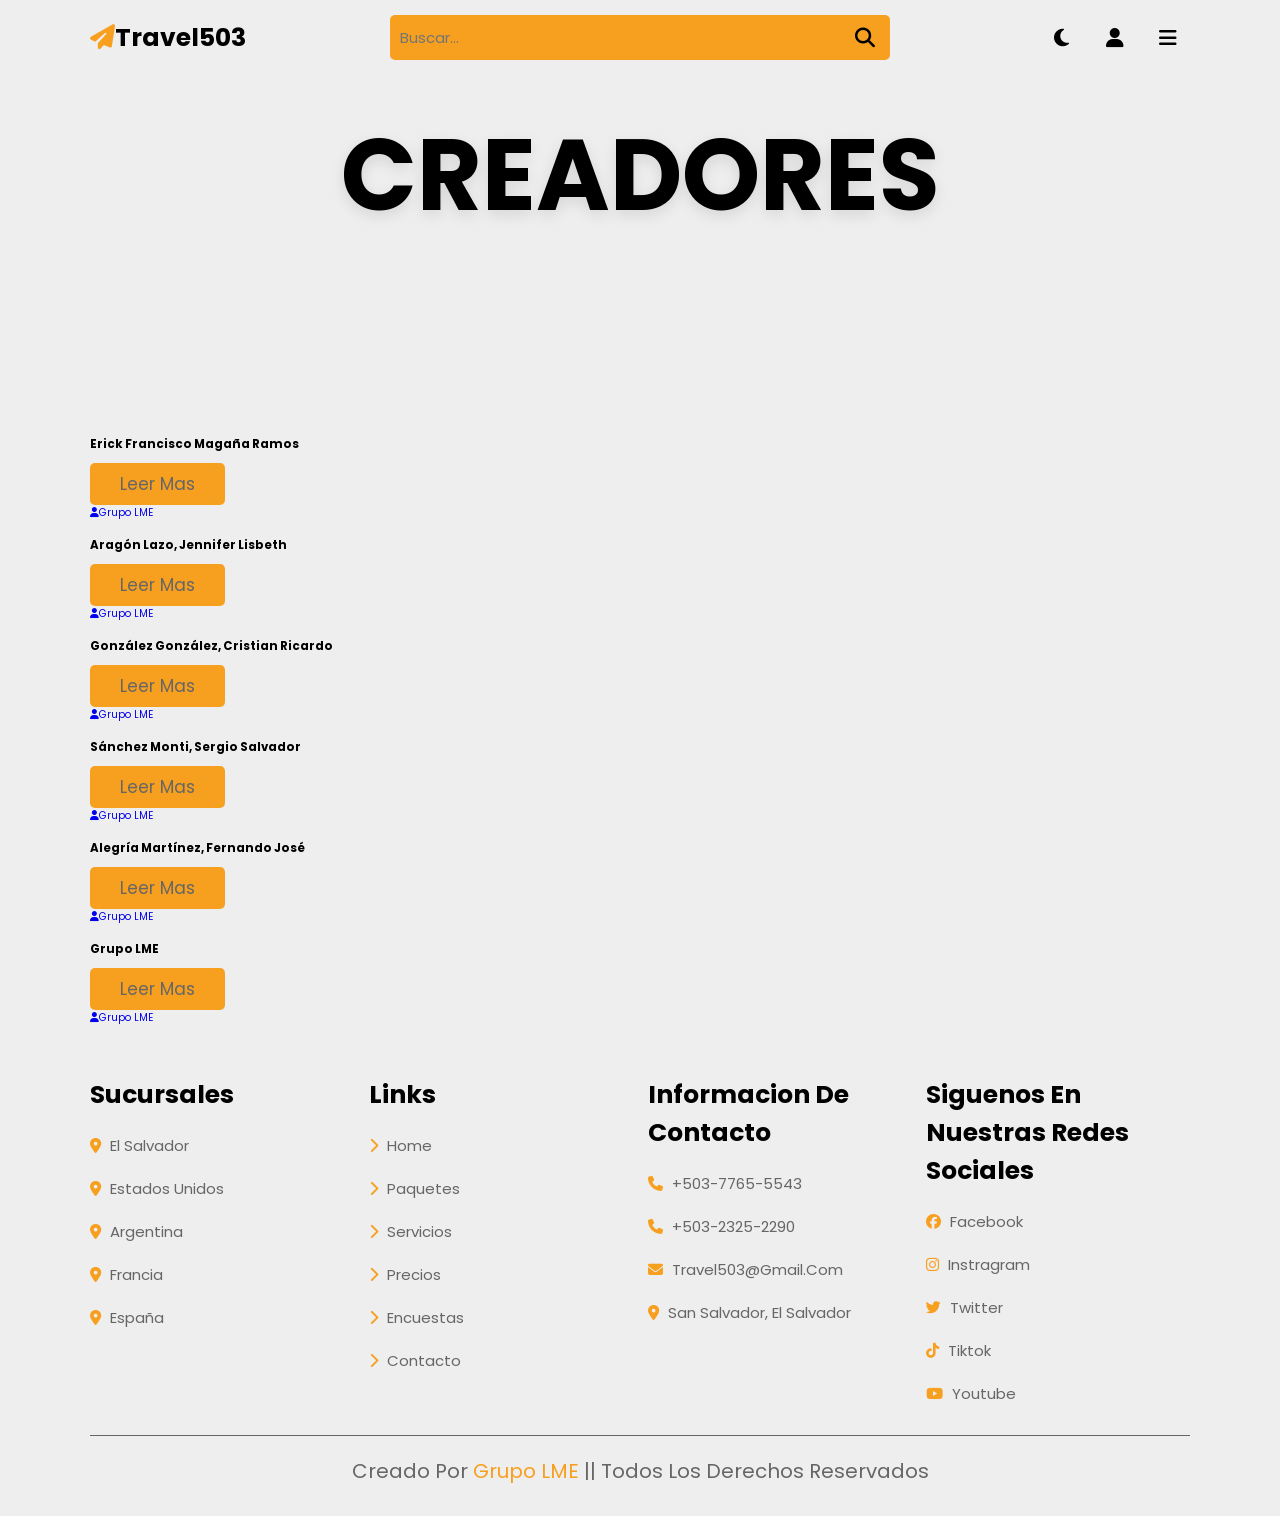
==== poyectolme/Creadores.html @ 89e0cf83 "Add files via upload" ====
<!DOCTYPE html>
<html lang="en">
<head>
    <meta charset="UTF-8">
    <meta http-equiv="X-UA-Compatible" content="IE=edge">
    <meta name="viewport" content="width=device-width, initial-scale=1.0">
    <title>Creadores</title> 

    <link  rel="stylesheet"  href="https://cdn.jsdelivr.net/npm/swiper@9/swiper-bundle.min.css"/>

    <!--font awesome cdn link-->
    <link rel="stylesheet" href="https://cdnjs.cloudflare.com/ajax/libs/font-awesome/6.3.0/css/all.min.css">

    <!--custom css file cdn link-->
    <link rel="stylesheet" href="css/estilos.css">

</head>
<body>

<!--header inicio-->

<header class="header">

    <a href="#" class="logo"><i class="fas fa-paper-plane"></i>travel503</a>

    <form action="" class="search-form">
        <input type="search" name="" placeholder="Buscar..." id="searchBox">
        <label for="searchBox" class="fas fa-search"></label>
    </form>

    <div class="icons">
        <div class="fas fa-search" id="search-btn"></div>
        <div class="fas fa-moon" id="theme-btn"></div>
        <div class="fas fa-user" id="login-btn"></div>
        <div class="fas fa-bars" id="menu-btn"></div>
    </div>

    <nav class="navbar">
        <a href="anteproyecto.html#home">home</a>
        <a href="anteproyecto.html#packages">paquetes</a>
        <a href="anteproyecto.html#services">servicios</a>
        <a href="anteproyecto.html#princing">precios</a>
        <a href="anteproyecto.html#review">clientes</a>
        <a href="Creadores.html">Creadores</a>
        <a href="contactos.html">contactanos</a>
    </nav>

    <form action="" class="login-form">

        <div class="inputBox">
            <span>Nombre del usuario</span>
            <input type="text" placeholder="Ingresa tu nombre">
        </div>

        <div class="inputBox">
            <span>contraseña</span>
            <input type="password" placeholder="Ingresa tu contraseña">
        </div>

        <div class="remember">
            <input type="checkbox" name="" id="login-remember">
            <label for="login-remember">Recordar</label>
        </div>

        <input type="submit" class="btn" value="login">

    </form>

</header>

<!--Creadores-->

<div class="heading" style="background: url(img/aboutus.jpg) no-repeat">
    <h1>Creadores</h1>
</div>

<section class="creators" id="creators">

    <div class="box-container">

        <div class="box">
            <div class="image">
                <img src="img/erick.svg" alt="">
            </div>
            <div class="content">
                <h3>Erick Francisco Magaña Ramos</h3>
                <a href="#" class="btn">Leer mas</a>
                <div class="icons">
                    <a href="#"> <i class="fas fa-user"></i>Grupo LME</a>
                </div>
            </div>
        </div>

        <div class="box">
            <div class="image">
                <img src="img/Jenny.svg" alt="">
            </div>
            <div class="content">
                <h3>Aragón Lazo,  Jennifer Lisbeth</h3>
                <a href="#" class="btn">Leer mas</a>
                <div class="icons">
                    <a href="#"> <i class="fas fa-user"></i>Grupo LME</a>
                </div>
            </div>
        </div>

        <div class="box">
            <div class="image">
                <img src="img/Cristian.svg" alt="">
            </div>
            <div class="content">
                <h3>González González, Cristian Ricardo</h3>
                <a href="#" class="btn">Leer mas</a>
                <div class="icons">
                    <a href="#"> <i class="fas fa-user"></i>Grupo LME</a>
                </div>
            </div>
        </div>

        <div class="box">
            <div class="image">
                <img src="img/Sergio.svg" alt="">
            </div>
            <div class="content">
                <h3>Sánchez Monti, Sergio Salvador</h3>
                <a href="#" class="btn">Leer mas</a>
                <div class="icons">
                    <a href="#"> <i class="fas fa-user"></i>Grupo LME</a>
                </div>
            </div>
        </div>

        <div class="box">
            <div class="image">
                <img src="img/Fer.svg" alt="">
            </div>
            <div class="content">
                <h3>Alegría Martínez, Fernando José</h3>
                <a href="#" class="btn">Leer mas</a>
                <div class="icons">
                    <a href="#"> <i class="fas fa-user"></i>Grupo LME</a>
                </div>
            </div>
        </div>

        <div class="box">
            <div class="image">
                <img src="img/lme.svg" alt="">
            </div>
            <div class="content">
                <h3>Grupo LME</h3>
                <a href="#" class="btn">Leer mas</a>
                <div class="icons">
                    <a href="#"> <i class="fas fa-user"></i>Grupo LME</a>
                </div>
            </div>
        </div>
    </div>
</section>


<!--footer inicio-->

<section class="footer" id="footer">

    <div class="box-container">

        <div class="box">
            <h3>Sucursales</h3>
            <a href="#"> <i class="fas fa-map-marker-alt"></i> El Salvador</a>
            <a href="#"> <i class="fas fa-map-marker-alt"></i> Estados Unidos</a>
            <a href="#"> <i class="fas fa-map-marker-alt"></i> Argentina</a>
            <a href="#"> <i class="fas fa-map-marker-alt"></i> Francia</a>
            <a href="#"> <i class="fas fa-map-marker-alt"></i> España</a>
        </div>

        <div class="box">
            <h3>Links</h3>
            <a href="#"> <i class="fas fa-chevron-right"></i> Home</a>
            <a href="#"> <i class="fas fa-chevron-right"></i> Paquetes</a>
            <a href="#"> <i class="fas fa-chevron-right"></i> Servicios</a>
            <a href="#"> <i class="fas fa-chevron-right"></i> Precios</a>
            <a href="#"> <i class="fas fa-chevron-right"></i> Encuestas</a>
            <a href="#"> <i class="fas fa-chevron-right"></i> Contacto</a>
        </div>

        <div class="box">
            <h3>Informacion de contacto</h3>
            <a href="#"> <i class="fas fa-phone"></i> +503-7765-5543</a>
            <a href="#"> <i class="fas fa-phone"></i> +503-2325-2290</a>
            <a href="#"> <i class="fas fa-envelope"></i> Travel503@gmail.com</a>
            <a href="#"> <i class="fas fa-map-marker-alt"></i> San Salvador, El Salvador</a>
        </div>

        <div class="box">
            <h3>Siguenos en nuestras redes sociales</h3>
            <a href="#"> <i class="fab fa-facebook"></i> Facebook</a>
            <a href="#"> <i class="fab fa-instagram"></i> Instragram</a>
            <a href="#"> <i class="fab fa-twitter"></i> Twitter</a>
            <a href="#"> <i class="fab fa-tiktok"></i> Tiktok</a>
            <a href="#"> <i class="fab fa-youtube"></i> Youtube</a>
        </div>

    </div>

    <div class="credit"> Creado por<span> grupo LME</span> || Todos los derechos reservados</div>
</section>

<!--footer final-->

<script src="https://cdn.jsdelivr.net/npm/swiper@9/swiper-bundle.min.js"></script>

<script src="js/script.js"></script>


</body>
</html>
---- poyectolme/css/estilos.css ----
@import url('https://fonts.googleapis.com/css2?family=Poppins:wght@300;600;700&display=swap');

:root{
    --orange:#F79F1F;
    --text-color-1: #000000;
    --text-color-2:#666;
    --text-color-3: #fff;
    --bg-color-1: #fff;
    --bg-color-2:#eee;
    --bg-shadow:0 .5rem 1.5rem rgba(0,0,0,.1);
}
*{
    font-family: 'Poppins', sans-serif;
    margin: 0; padding: 0;
    box-sizing: border-box;
    outline: none; border: none;
    text-decoration: none;
    text-transform: capitalize;
    transition: all .2s linear;
}

html{
    font-size: 62.5%;
    overflow-x: hidden;
    scroll-padding-top: 7rem;
    scroll-behavior: smooth;
}

html::-webkit-scrollbar{
    width: .8rem;
}

html::-webkit-scrollbar-track{
    background: transparent;
}

html ::-webkit-scrollbar-thumb{
    background: var(--orange);
}

body{
    background: var(--bg-color-2);
}

body.active{
    --text-color-1: #fff;
    --text-color-2:#eee;
    --bg-color-1: #333;
    --bg-color-2:#222;
    --bg-shadow:0 .5rem 1.5rem rgba(0,0,0,.4);
}

section{
    padding: 2rem 7%;
}

section .btn{
    background: var(--orange);
}

.heading{
    text-align: center;
    padding-bottom: 2rem;
    color: var(--text-color-1);
    font-size: 4rem;
}

.heading span{
    position: relative;
    z-index: 0;
}

.heading span::before{
    content: '';
    position: absolute;
    bottom: 1rem; left: 0;
    z-index: -1;
    background: var(--orange);
    height: 100%;
    width: 100%;
    clip-path: polygon(0 90%, 100% 83%, 100% 100%, 0% 100%);
}
.btn{
    margin-top: 1rem;
    display: inline-block;
    padding: .8rem 3rem;
    font-size: 1.7rem;
    color: var(--text-color-2);
    background: var(--bg-color-2);
    border-radius: .5rem;
    cursor: pointer;
}

.btn:hover{
    letter-spacing: .2rem;
}

.header{
    position: fixed;
    top: 0; left: 0; right: 0;
    background: var(--bg--color-1);
    box-shadow: var(--box-shadow);
    padding: 1.5rem 7%;
    z-index: 1000;
    display: flex;
    align-items: center;
    justify-content: space-between;
}

.header .logo{
    font-weight: bolder;
    font-size: 2.5rem;
    color: var(--text-color-1);
}

.header .logo i{
    color: var(--orange);
}

.header .search-form{
    background: var(--orange);
    border-radius: .5rem;
    display: flex;
    align-items: center;
    height: 4.5rem;
    width: 50rem;
}

.header .search-form input{
    height: 100%;
    width: 100%;
    background: none;
    text-transform: none;
    font-size: 1.5rem;
    color: var(--text-color-1);
    padding: 1rem;
}

.header .search-form label{
    font-size: 2rem;
    margin-right: 1.5rem;
    color: var(--text-color-1);
    cursor: pointer;
}

.header .search-form label:hover{
    color: var(--orange);
}

.header .icons div{
    height: 4.5rem;
    width: 4.5rem;
    line-height: 4.5rem;
    font-size: 2rem;
    border-radius: .5rem;
    margin-left: .5rem;
    background: var(--bg-color-2);
    color: var(--text-color-1);
    cursor: pointer;
    text-align: center;
}

.header .icons div:hover{
    color: #fff;
    background: var(--orange);
}

#search-btn{
    display: none;
}

.header .navbar{
    position: absolute;
    top: 115%; right: 7%;
    background: var(--orange);
    border-radius: .5rem;
    box-shadow: var(--box-shadow);
    width: 25rem;
    transform: scale(0);
    transform-origin: top right;
}

.header .navbar.active{
    transform: scale(1);
}

.header .navbar a{
    display: block;
    margin: 1rem;
    padding: 1rem;
    font-size: 1.5rem;
    color: var(--text-color-1);
    border-radius: .5rem;
}

.header .navbar a:hover{
    color: var(--orange);
    background: var(--bg-color-2);
    padding-left: 2rem;
}

.header .login-form{
    position: absolute;
    top: 115%; right: 7%;
    background: var(--orange);
    border-radius: .5rem;
    box-shadow: var(--box-shadow);
    width: 35rem;
    padding: 2rem;
    transform: scale(0);
    transform-origin: top right;
}

.header .login-form.active {
    transform: scale(1);
}

.header .login-form .inputBox{
    margin-bottom: 1rem;
}

.header .login-form .inputBox span{
    font-size: 1.7rem;
    color:var(--text-color-1)
}

.header .login-form .inputBox input{
    font-size: 1.5rem;
    color:var(--text-color-1);
    border-radius: .5rem;
    padding: 1rem;
    background: var(--bg-color-2);
    width: 100%;
    text-transform: none;
    margin: 2rem 0;
}

.header .login-form .remember{
    display: flex;
    align-items: center;
    gap: 1rem;
    padding: .5rem 0;
}

.header .login-form .remember label{
    color: var(--text-color-1);
    font-size: 1.5rem;
    cursor: pointer;
}

.header .login-form .btn{
    width: 100%;
}

.home{
    display: flex;
    align-items: center;
    flex-wrap: wrap;
    gap: 1.5rem;
    padding-top: 7rem;
}

.home .image{
    flex: 1 1 45rem;
}

.home .image img{
    width: 100%;
}

.home .content{
    flex: 1 1 45rem;
}

.home .content h3{
    color: var(--text-color-1);
    font-size: 4rem;
}

.home .content p{
    color: var(--text-color-2);
    font-size: 1.7rem;
    line-height: 1.7;
    padding: 1rem 0;
}

.form-container form{
    background: var(--bg-color-1);
    box-shadow: var(--box-shadow);
    border-radius: .5rem;
    padding: 2rem;
    display: flex;
    flex-wrap: wrap;
    gap: 1rem;
    align-items: center;
}

.form-container form .inputBox{
    flex: 1 1 23rem;
}

.form-container form .inputBox span{
    font-size: 1.7rem;
    color: var(--text-color-2);
}

.form-container form .inputBox input{
    font-size: 1.5rem;
    color: var(--text-color-1);
    background: var(--bg-color-2);
    border-radius: .5rem;
    margin: 5rem 0;
    text-transform: none;
    width: 100%;
    padding: 1rem;
}

.form-container form .btn{
    flex: 1 1 23rem;
    padding: 2rem;
    height: -10rem;
}

.packages .box-container{
    display: grid;
    grid-template-columns: repeat(auto-fit, minmax(30rem, 1fr));
    gap: 1.5rem;
}

.packages .box-container .box{
    background: var(--bg--color-1);
    border-radius: .5rem;
    box-shadow: var(--box-shadow);
}

.packages .box-container .box .image{
    height: 25rem;
    width: 100%;
    padding: 1.5rem;
    position: relative;
}

.packages .box-container .box .image img{
    height: 100%;
    width: 100%;
    object-fit: cover;
    border-radius: .5rem;
}

.packages .box-container .box .image h3{
    position: absolute;
    top: 2.5rem; left: 2.5rem;
    font-size: 2rem;
    color: #fff;
    background: rgba(0,0,0,.5);
    border-radius: .5rem;
    font-weight: lighter;
    padding: .5rem 1.5rem;
}

.packages .box-container .box .image i{
    color: var(--orange);
}

.packages .box-container .box .content{
    padding: 1.5rem;
    padding-top: 0;
}

.packages .box-container .box .content .price{
    font-weight: 600;
    color: var(--text-color-1);
    font-size: 2.5rem;
}

.packages .box-container .box .content .price span{
    font-weight: lighter;
    color: var(--text-color-1);
    font-size: 1.5rem;
    text-decoration: line-through;
}

.packages .box-container .box .content p{
    font-size: 1.5rem;
    padding: .5rem 0;
    color: var(--text-color-1);
    line-height: 1.7;
}    

.services .box-container{
    display: grid;
    grid-template-columns: repeat(auto-fit, minmax(30rem, 1fr));
    gap: 1.5rem;
}

.services .box-container .box{
    background: var(--bg-color-1);
    border-radius: .5rem;
    box-shadow: var(--box-shadow);
    position: relative;
    padding: 2rem;
}

.services .box-container .box span {
    position: absolute;
    top: .5rem; right: 2rem;
    color: var(--text-color-2);
    font-weight: bolder;
    font-size: 5rem;
}

.services .box-container .box i{
    height: 6rem;
    width: 6rem;
    line-height: 6rem;
    text-align: center;
    font-size: 2.5rem;
    color: #fff;
    background: var(--orange);
    border-radius: 50%;
    margin-bottom: .5rem;
}

.services .box-container .box h3{
    color: var(--text-color-1);
    font-size: 2.3rem;
    padding: .7rem 0;
}

.services .box-container .box p{
    color: var(--text-color-2);
    font-size: 1.5rem;
    line-height: 1.8;
}

.pricing .box-container{
    display: grid;
    grid-template-columns: repeat(auto-fit, minmax(30rem, 1fr));
    gap: 1.5rem;
}

.pricing .box-container .box{
    background: var(--bg-color-1);
    border-radius: .5rem;
    box-shadow: var(--box-shadow);
    padding: 2rem;
    text-align: center;
}

.pricing .box-container .box h3{
    padding: 1rem;
    background: var(--orange);
    border-radius: .5rem;
    font-size: 2rem;
    color: var(--text-color-1);
}

.pricing .box-container .box .price{
    padding-top: 2rem;
}

.pricing .box-container .box .price span{
    font-size: 2rem;
    color: var(--text-color-2);
}

.pricing .box-container .box .price .amount{
    font-size: 2rem;
    color: var(--text-color-1);
    font-size: bolder;
}

.pricing .box-container .box ul{
    padding: .5rem 0;
    list-style: none;
}

.pricing .box-container .box ul li{
    padding: .1rem 0;
    font-size: 1.7rem;
    color: var(--text-color-2);
}

.review .review-slider{
    box-shadow: var(--box-shadow);
}

.review .review-slider .slide{
    background: var(--bg-color-1);
    border-radius: .5rem;
    text-align: center;
    padding: 3rem;
}

.review .review-slider .slide img{
    height: 10rem;
    width: 10rem;
    border-radius: 50%;
    object-fit: cover;
    margin-bottom: .5rem;
}

.review .review-slider .slide h3{
    font-size: 2.5rem;
    color: var(--text-color-1);
}

.review .review-slider .slide p{
    font-size: 1.6rem;
    color: var(--text-color-2);
    line-height: 1.7;
    padding: 1rem 0;
}

.review .review-slider .slide .stars{
    padding: 1rem 0;
    padding-bottom: 1.5rem;
}

.review .review-slider .slide .stars i{
    font-size: 2rem;
    color: var(--orange);
}

.swiper-pagination-bullet-active{
    background: var(--orange);
}

.footer{
    background: var(--bg-color-2);
}

.footer .box-container{
    display: grid;
    grid-template-columns: repeat(auto-fit, minmax(22rem, 1fr));
    gap: 1.5rem;
}

.footer .box-container .box h3{
    font-size: 2.5rem;
    color: var(--text-color-1);
    padding: 1rem 0;
}

.footer .box-container .box a{
    display: block;
    font-size: 1.5rem;
    color: var(--text-color-2);
    padding: 1rem 0;
}

.footer .box-container .box a i{
    padding-right: .5rem;
    color: var(--orange);
}

.footer .box-container .box a:hover i{
    padding-right: 2rem;
}

.footer .credit{
    font-size: 2rem;
    text-align: center;
    border-top: .1rem solid var(--text-color-2);
    padding: 1rem;
    padding-top: 2rem;
    margin-top: 2rem;
    color: var(--text-color-2);
}

.footer .credit span{
    color: var(--orange);
}

/**About us**/

.heading{
    background-size: cover !important;
    background-position: center !important;
    padding-top: 10rem;
    padding-bottom: 15rem;
    display: flex;
    align-items: center;
    justify-content: center;
}

.heading h1{
    font-size: 10rem;
    text-transform: uppercase;
    color: var(--text-color-1);
    text-shadow: var(--bg-shadow);
}

.about{
    display: flex;
    align-items: center;
    flex-wrap: wrap;
    gap: 3rem;
}

.about .image{
    flex: 1 1 41rem;
}

.about .image img{
    width: 50rem;
    height: 50rem;
}

.about .content{
    flex: 1 1 41rem;
    text-align: center;
}

.about .content h3{
    font-size: 3rem;
    color: var(--orange);
}

.about .content p{
    font-size: 1.5rem;
    color: var(--text-color-1);
    line-height: 2;
    padding: 1rem 0;
}

.about .content .icons-container{
    margin-top: 2rem;
    display: flex;
    flex-wrap: wrap;
    gap: 1.5rem;
    align-items: flex-end;
}

.about .content .icons-container .icons{
    background: var(--orange);
    padding: 2rem;
    flex: 1 1 16rem;
}

.about .content .icons-container .icons i{
    font-size: 4rem;
    margin-bottom: 1rem;
    color: var(--bg-color-1);
}

.about .content .icons-container .icons span{
    font-size: 1.5rem;
    color: var(--text-color-1);
    display: block;
}

/* media queries */

@media (max-width:991px){
    
    html{
        font-size: 55%;
    }

    .header{
        padding: 1.5rem 2rem;
    }

    .section{
        padding: 1.5rem 2rem;
    }
}

@media (max-width:768px){

    .header.navbar{
        right: 2rem;
    }

    .header .login-form{
        right: 2rem;
    }

    .header .search-form{
        right: 2rem;
    }

    #search-btn{
        display: inline-block;
    }

    .header.search-form{
        position: absolute;
        top: 115%; right: 2rem;
        background: var(--bg-color-1);
        border-radius: .5rem;
        width: 90%;
        box-shadow: var(--box-shadow);
        transform: scale(0);
        transform-origin: top right;
    }

    .header .search-form.active{
        transform: scale(1);
    }
} 

@media (max-width:450px){
    
    html{
        font-size: 50%;
    }
}

.col-md-8 {
    max-width: 600px;
    margin-left: 50px;
    margin-right: 50px;
    margin-top: 65px;
}

.col-md-4 .content {
    position:relative;
    max-width: 600px;
    margin-right: 50px;
    margin-top: 45px;
}

.col-md-4 .content h3 {
    color: var(--text-color-1);
    font-size: 4rem;
}

.col-md-4 .content p {
    color: var(--text-color-2);
    font-size: 1.9rem;
    line-height: 1.5;
    padding: 1rem 0;
}

.col-md-4 .price {
    font-weight: 600;
    color: var(--text-color-1);
    font-size: 2.5rem;
}

.col-md-4 .price span {
    font-weight: lighter;
    color: var(--text-color-1);
    font-size: 1.5rem;
    text-decoration: line-through;
}

.col-md-4 .btn {
    background: var(--orange);
}

.heading2 {
    text-align:center;
    padding-bottom: 2rem;
    color: var(--text-color-1);
    font-size: 4rem;
    margin-top: 100px;
}

.heading2 span {
    position: relative;
    z-index: 0;
}

.heading2 span::before {
    content: "";
    position: absolute;
    bottom: 1rem;
    left: 0;
    z-index: -1;
    background: var(--orange);
    height: 100%;
    width: 100%;
    clip-path: polygon(0 90%, 100% 83%, 100% 100%, 0% 100%);
}

.carousel-item img {
    width: 100%;
    height: 350px;
    object-fit: fill;
}

.carousel-control-prev,
.carousel-control-next {
    width: 5%;
    height: 100%;
    margin-top: 0;
    margin-left: -29px;
    margin-right: -29px;
    font-size: 30px;
    background-color: rgba(0, 0, 0, 0.5);
    border-radius: 0;
    opacity: 1;
}

.carousel-control-prev-icon,
.carousel-control-next-icon {
    background-color: transparent;
    border: none;
}

.carousel-control-prev-icon:before {
    color: white;
}

.carousel-control-next-icon:before {
    color: white;
}

.texto {
    padding: 20px;
  }
  
  @media (max-width: 991px) {
    .texto {
      text-align: left;
    }
   
  }
  
  @media (min-width: 992px) {
    .texto {
      text-align: left;
    }
    
  }
  
  .footer2 {
    background: var(--bg-color-2);
    margin-top: 105px;
}

.footer2 .box-container {
    display: grid;
    grid-template-columns: repeat(auto-fit, minmax(22rem, 1fr));
    gap: 1.5rem;
}

.footer2 .box-container .box h3 {
    font-size: 2.5rem;
    color: var(--text-color-1);
    padding: 1rem 0;
}

.footer2 .box-container .box a {
    display: block;
    font-size: 1.5rem;
    color: var(--text-color-2);
    padding: 1rem 0;
}

.footer2 .box-container .box a i {
    padding-right: 0.5rem;
    color: var(--orange);
}

.footer2 .box-container .box a:hover i {
    padding-right: 2rem;
}

.footer2 .credit {
    font-size: 2rem;
    text-align: center;
    border-top: 0.1rem solid var(--text-color-2);
    padding: 1rem;
    padding-top: 2rem;
    margin-top: 2rem;
    color: var(--text-color-2);
}

.footer2 .credit span {
    color: var(--orange);
}
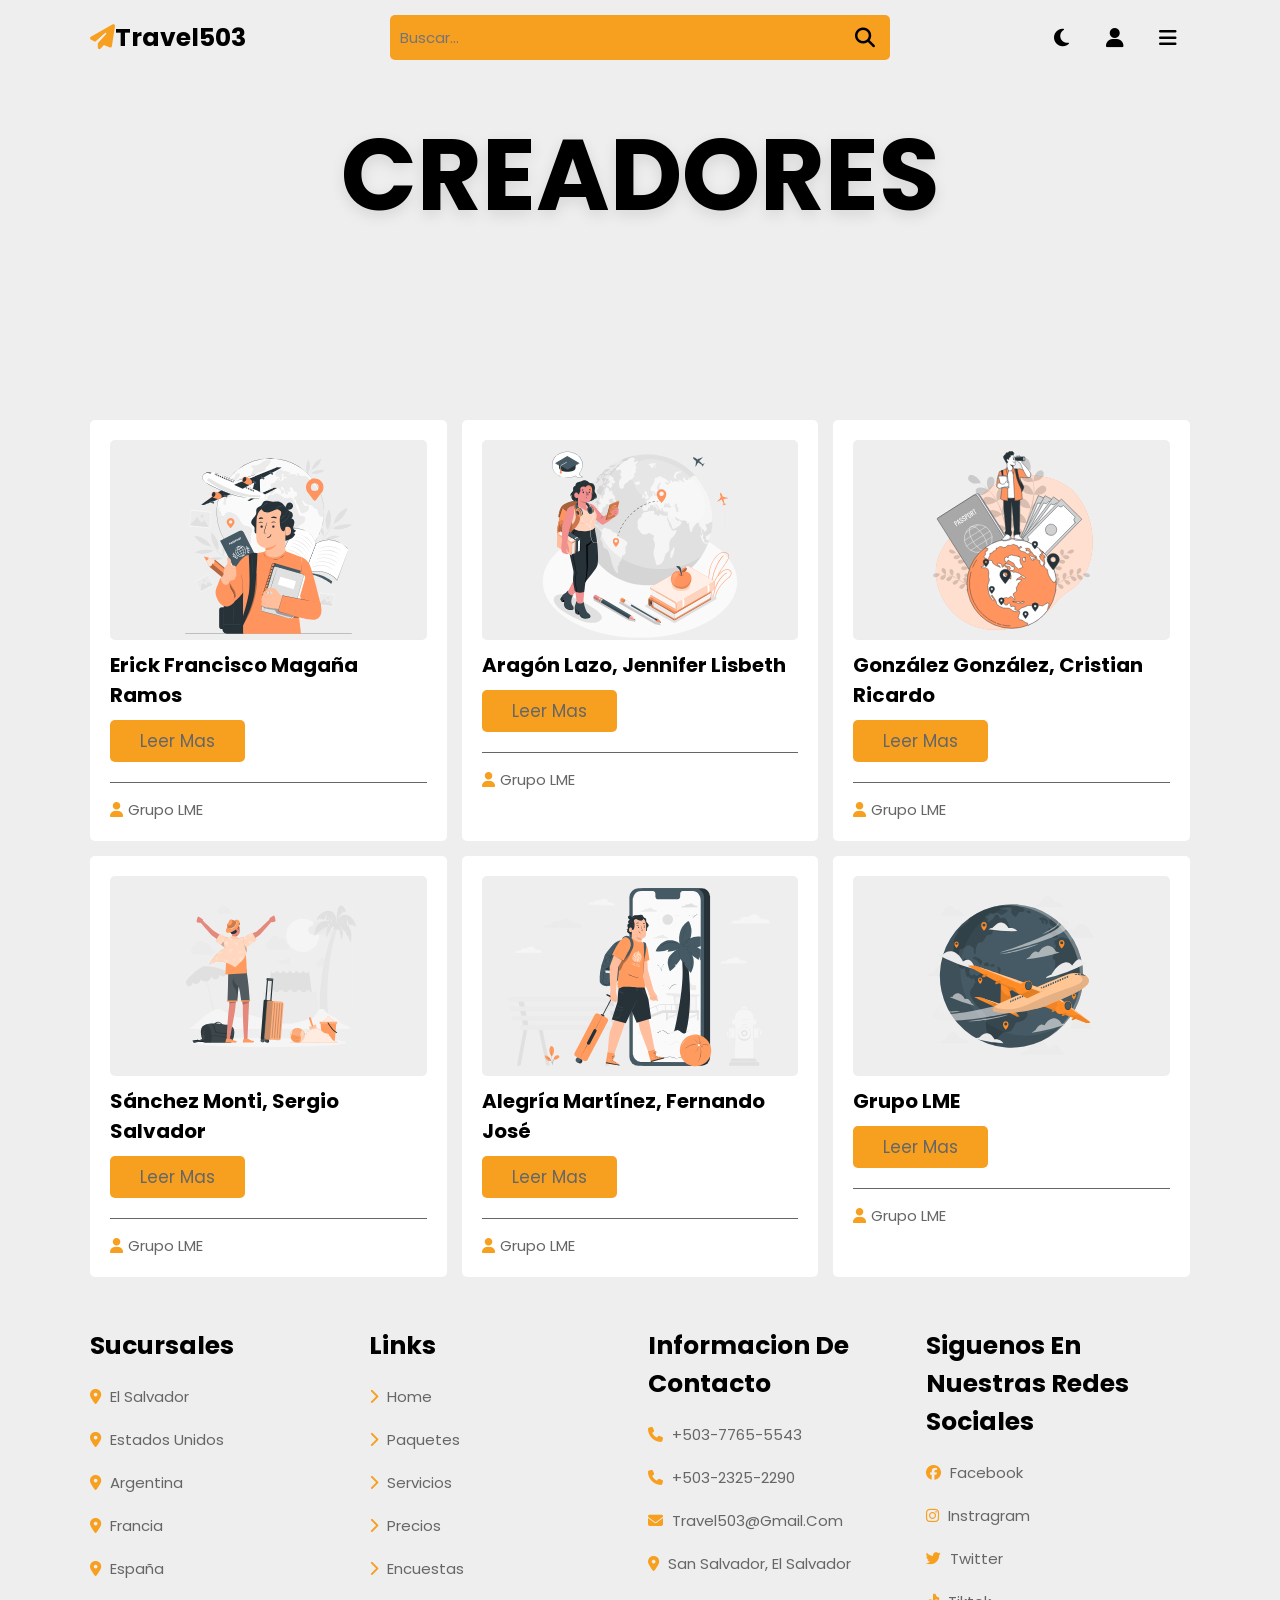
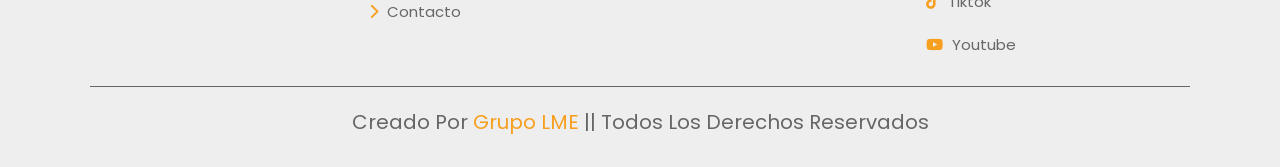
==== commit d74fdf0b: "Update Creadores.html" ====
--- a/poyectolme/Creadores.html
+++ b/poyectolme/Creadores.html
@@ -36,11 +36,11 @@
     </div>
 
     <nav class="navbar">
-        <a href="anteproyecto.html#home">home</a>
-        <a href="anteproyecto.html#packages">paquetes</a>
-        <a href="anteproyecto.html#services">servicios</a>
-        <a href="anteproyecto.html#princing">precios</a>
-        <a href="anteproyecto.html#review">clientes</a>
+        <a href="index.html#home">home</a>
+        <a href="index.html#packages">paquetes</a>
+        <a href="index.html#services">servicios</a>
+        <a href="index.html#princing">precios</a>
+        <a href="index.html#review">clientes</a>
         <a href="Creadores.html">Creadores</a>
         <a href="contactos.html">contactanos</a>
     </nav>
@@ -214,4 +214,4 @@
 
 
 </body>
-</html>+</html>
--- a/poyectolme/css/estilos.css
+++ b/poyectolme/css/estilos.css
@@ -650,63 +650,7 @@
     display: block;
 }
 
-/* media queries */
-
-@media (max-width:991px){
-    
-    html{
-        font-size: 55%;
-    }
-
-    .header{
-        padding: 1.5rem 2rem;
-    }
-
-    .section{
-        padding: 1.5rem 2rem;
-    }
-}
-
-@media (max-width:768px){
-
-    .header.navbar{
-        right: 2rem;
-    }
-
-    .header .login-form{
-        right: 2rem;
-    }
-
-    .header .search-form{
-        right: 2rem;
-    }
-
-    #search-btn{
-        display: inline-block;
-    }
-
-    .header.search-form{
-        position: absolute;
-        top: 115%; right: 2rem;
-        background: var(--bg-color-1);
-        border-radius: .5rem;
-        width: 90%;
-        box-shadow: var(--box-shadow);
-        transform: scale(0);
-        transform-origin: top right;
-    }
-
-    .header .search-form.active{
-        transform: scale(1);
-    }
-} 
-
-@media (max-width:450px){
-    
-    html{
-        font-size: 50%;
-    }
-}
+/*Galery*/
 
 .col-md-8 {
     max-width: 600px;
@@ -812,21 +756,21 @@
 .texto {
     padding: 20px;
   }
-  
+
   @media (max-width: 991px) {
     .texto {
       text-align: left;
     }
-   
+
   }
-  
+
   @media (min-width: 992px) {
     .texto {
       text-align: left;
     }
-    
+
   }
-  
+
   .footer2 {
     background: var(--bg-color-2);
     margin-top: 105px;
@@ -873,3 +817,125 @@
 .footer2 .credit span {
     color: var(--orange);
 }
+
+/*Creadores*/
+
+.creators .box-container{
+    display: grid;
+    grid-template-columns: repeat(auto-fit, minmax(30rem, 1fr));
+    gap: 1.5rem;
+}
+
+.creators .box-container .box{
+    background: var(--bg-color-1);
+    border-radius: .5rem;
+    box-shadow: var(--box-shadow);
+    padding: 2rem;
+}
+
+.creators .box-container .box .image{
+    height: 20rem;
+    width: 100%;
+    overflow: hidden;
+    border-radius: .5rem;
+    background: var(--bg-color-2);
+}
+
+.creators .box-container .box .image img{
+    height: 100%;
+    width: 100%;
+}
+
+.creators .box-container .box:hover .image img{
+    transform: scale(1.2);
+}
+
+.creators .box-container .box .content{
+    padding-top: 1rem;
+}
+
+.creators .box-container .box .content h3{
+    font-size: 2rem;
+    color: var(--text-color-1);
+    line-height: 1.5;
+}
+
+.creators .box-container .box .content .icons{
+    display: flex;
+    justify-content: space-between;
+    border-top: .1rem solid var(--text-color-2);
+    margin-top: 2rem;
+    padding-top: 1.5rem;
+}
+
+.creators .box-container .box .content .icons a{
+    font-size: 1.5rem;
+    color: var(--text-color-2);
+}
+
+.creators .box-container .box .content .icons a:hover{
+    color: var(--orange);
+}
+
+.creators .box-container .box .content .icons a i{
+    padding-right: .5rem;
+    color: var(--orange);
+}
+
+/* media queries */
+
+@media (max-width:991px){
+    
+    html{
+        font-size: 55%;
+    }
+
+    .header{
+        padding: 1.5rem 2rem;
+    }
+
+    .section{
+        padding: 1.5rem 2rem;
+    }
+}
+
+@media (max-width:768px){
+
+    .header.navbar{
+        right: 2rem;
+    }
+
+    .header .login-form{
+        right: 2rem;
+    }
+
+    .header .search-form{
+        right: 2rem;
+    }
+
+    #search-btn{
+        display: inline-block;
+    }
+
+    .header.search-form{
+        position: absolute;
+        top: 115%; right: 2rem;
+        background: var(--bg-color-1);
+        border-radius: .5rem;
+        width: 90%;
+        box-shadow: var(--box-shadow);
+        transform: scale(0);
+        transform-origin: top right;
+    }
+
+    .header .search-form.active{
+        transform: scale(1);
+    }
+} 
+
+@media (max-width:450px){
+    
+    html{
+        font-size: 50%;
+    }
+}
